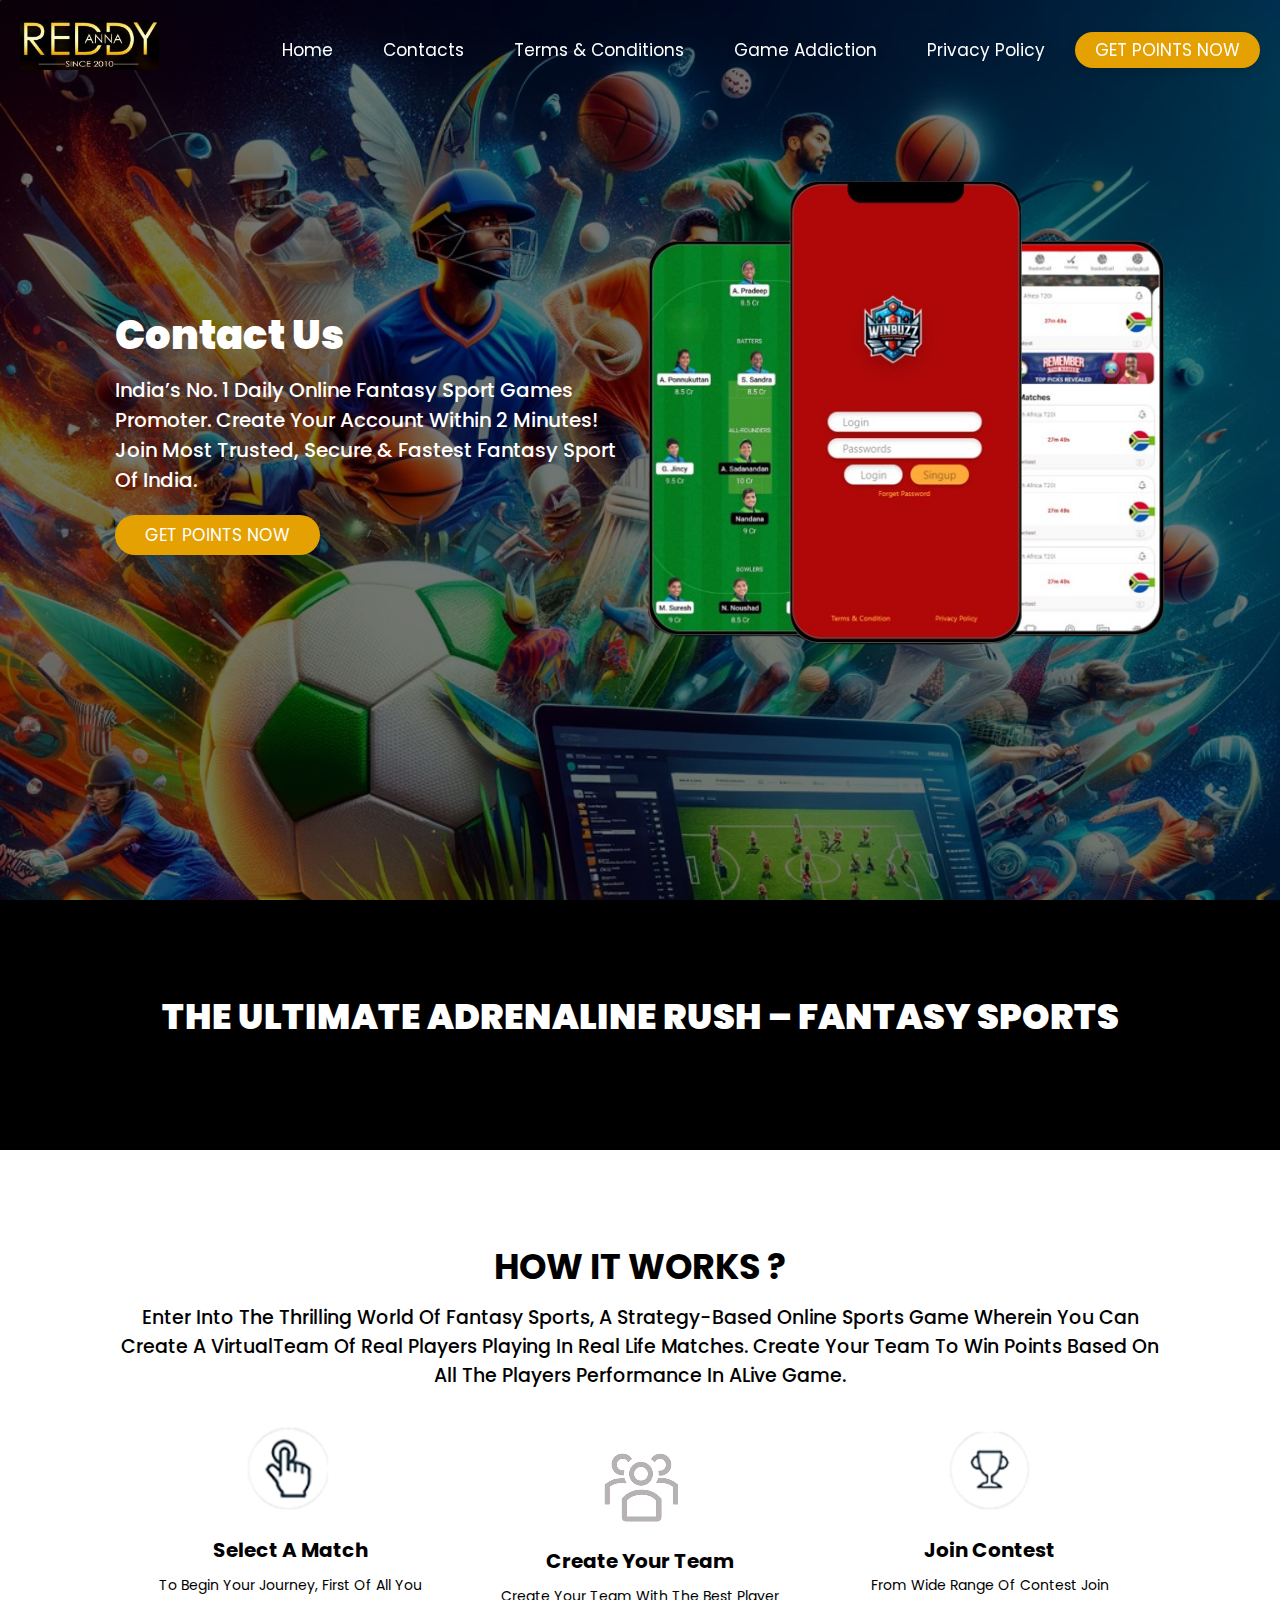
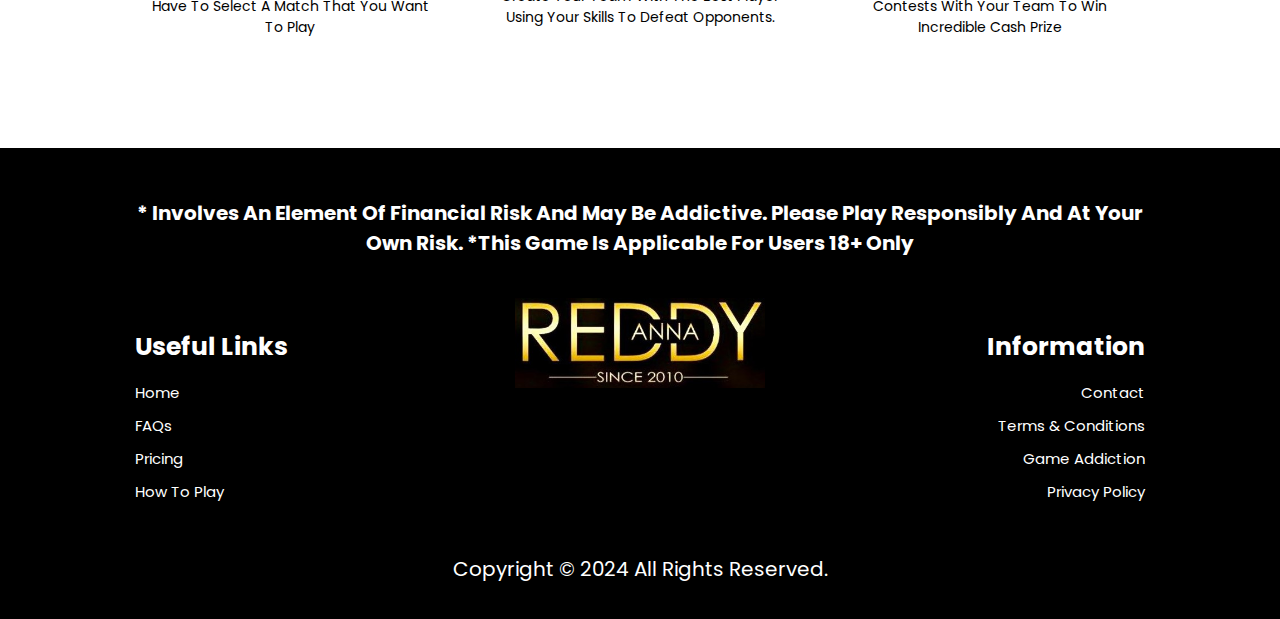
==== contact.html @ b3a78c14 "first commit" ====
<!DOCTYPE html>
<html lang="en">

<head>
    <meta charset="UTF-8">
    <meta name="viewport" content="width=device-width, initial-scale=1.0">
    <title>Contact Us</title>

    <!-- font awesome cdn link  -->
    <link rel="stylesheet" href="https://cdnjs.cloudflare.com/ajax/libs/font-awesome/5.15.3/css/all.min.css">
    <link rel="stylesheet" href="https://cdnjs.cloudflare.com/ajax/libs/font-awesome/6.2.1/css/all.min.css"
        integrity="sha512-MV7K8+y+gLIBoVD59lQIYicR65iaqukzvf/nwasF0nqhPay5w/9lJmVM2hMDcnK1OnMGCdVK+iQrJ7lzPJQd1w=="
        crossorigin="anonymous" referrerpolicy="no-referrer" />

    <!-- custom css file link  -->
    <link rel="stylesheet" href="style.css">

</head>

<body>

    <!-- header section starts  -->

    <header>

        <a href="#" class="logo">
            <img src="./images/logo.jpeg" class="logo1" alt="">
        </a>

        <div style="color: white;" id="menu" class="fas fa-bars"></div>

        <nav class="navbar">
            <a class="active" href="/">Home</a>
            <a href="./contact.html">Contacts</a>
            <a href="./terms.html">Terms & Conditions</a>
            <a href="./game.html">Game Addiction</a>
            <a href="./privacy.html">Privacy Policy</a>
            <a href="#" style="text-align: left;" class="btn">GET POINTS NOW</a>
        
        </nav>

    </header>

    <!-- header section ends -->

    <!-- home section starts  -->

    <section class="home" id="home">

        <div class="deal" style="padding-top: 10rem;">
            <div class="content">
                <h1 style="font-weight: 900; font-size: 4rem; color: white; text-align: left;">Contact Us</h1>

                <p style="font-weight: 500; font-size: 2rem; color: white; text-align: left;">
                    India’s no. 1 Daily online Fantasy Sport games promoter. Create your Account within 2 minutes! Join
                    Most Trusted, Secure
                    & Fastest Fantasy Sport of India.
                </p>
                <div style="display: flex; align-items: start;">

                    <a href="#" style="text-align: left;" class="btn">GET POINTS NOW</a>
                </div>

            </div>

            <div class="image">
                <img src="images/bannerimg.png" alt="" />
            </div>
        </div>

    </section>

    <!-- home section ends -->

    <!-- prevent section starts  -->

    <section class="bgblack">
        <div class="ultimaterush">
            <h1 class="heading1" style="color: white;">The Ultimate Adrenaline Rush – Fantasy Sports </h1>
        </div>

    </section>

    <section class="prevent" id="prevent">

        <h1 class="heading" style="font-weight: bold;">HOW IT WORKS ?</h1>

        <h2 style="text-align: center; font-weight: 500; font-size: 19px;">Enter Into The Thrilling World Of Fantasy
            Sports, A Strategy-Based Online Sports Game Wherein You Can Create A
            VirtualTeam Of Real Players Playing In Real Life Matches. Create Your Team To Win Points Based On All The
            Players
            Performance In ALive Game.</h2>

        <div class="box-container">

            <div class="box">
                <img src="images/1.png" alt="">
                <h3>Select A Match</h3>
                <p>To Begin Your Journey, First Of All You Have To Select A Match That You Want To Play</p>
            </div>

            <div class="box">
                <img src="images/11.png" alt="">
                <h3>Create Your Team</h3>
                <p>Create Your Team With The Best player Using Your Skills To Defeat Opponents.</p>
            </div>

            <div class="box">
                <img src="images/111.png" alt="">
                <h3>Join Contest</h3>
                <p>From Wide Range Of Contest Join Contests With Your Team To Win Incredible Cash Prize</p>
            </div>



        </div>

    </section>

    



   

    <!-- footer section starts  -->

<div class="footer" style="background-color: black;">
    <h1 class="headingf" style="font-weight: bold; color: white; text-align: center;">* Involves An Element Of Financial
        Risk And May Be Addictive. Please Play Responsibly And At Your Own Risk. *This Game
        is Applicable For Users 18+ Only
    </h1>

    <div class="box-container">



        <div class="box">
            <h3>Useful Links</h3>
            <a href="/">Home</a>
            <a href="/">FAQs</a>
            <a href="/">Pricing</a>
            <a href="/">How To Play</a>

        </div>
        <div class="box34">
            <img class="box344" src="./images/logo.jpeg" alt="">
        </div>



        <div class="box">
            <h3 style="text-align: right;">Information</h3>
            <a style="text-align: right;" href="./contact.html">Contact</a>
            <a style="text-align: right;" href="./terms.html">Terms & Conditions</a>
            <a style="text-align: right;" href="./game.html">Game Addiction</a>
            <a style="text-align: right;" href="./privacy.html">Privacy Policy</a>

        </div>

    </div>

    <h1 class="credit"> Copyright © 2024 All Rights Reserved. </h1>

</div>

    <!-- footer section ends -->

    <!-- scroll top  -->

    <a href="#home" class="scroll-top">
        <img src="images/up.png" alt="">
    </a>
















    <!-- jquery cdn link  -->
    <script src="https://cdnjs.cloudflare.com/ajax/libs/jquery/3.6.0/jquery.min.js"></script>

    <!-- custom js file link  -->
    <script src="script.js"></script>

    <script>
        var acc = document.getElementsByClassName("accordion");
        var i;

        for (i = 0; i < acc.length; i++) {
            acc[i].addEventListener("click", function () {
                this.classList.toggle("active");
                this.parentElement.classList.toggle("active");

                var pannel = this.nextElementSibling;

                if (pannel.style.display === "block") {
                    pannel.style.display = "none";
                } else {
                    pannel.style.display = "block";
                }
            });
        }
    </script>


    <script src="jquery.counterup.min.js"></script>

    <script>
        jQuery(document).ready(function ($) {
            $('.counter').counterUp({
                delay: 10,
                time: 1000
            });
        });

    </script>


</body>

</html>
---- style.css ----
@import url('https://fonts.googleapis.com/css2?family=Poppins:wght@100;200;300;400&display=swap');

:root {
    --blue: #000000;
    --dark-blue: #000000;
}

* {
    font-family: 'Poppins', sans-serif;
    margin: 0;
    padding: 0;
    box-sizing: border-box;
    text-decoration: none;
    outline: none;
    border: none;
    text-transform: capitalize;
    transition: all .3s cubic-bezier(.38, 1.15, .7, 1.12);
    /* border: 2px solid black; */
}

*::selection {
    background: var(--dark-blue);
    color: #fff;
}

html {
    font-size: 62.5%;
    overflow-x: hidden;
}

section {
    min-height: 100vh;
    padding: 1rem 9%;
    padding-top: 8rem;
}
.section1{
    /* min-height: 100vh; */
        padding: 1rem 9%;
        padding-top: 8rem;
        padding-bottom: 8rem;
}

.heading {
    text-align: center;
    color: black;
    font-size: 3.5rem;
    text-transform: uppercase;
    font-weight: normal;
    padding: 1rem;
    font-weight: 900;
}
.heading1 {
    text-align: center;
    color: rgb(255, 255, 255);
    font-size: 3.5rem;
    text-transform: uppercase;
    font-weight: 900;
    padding: 1rem;
}
.heading1 {
    text-align: center;
    color: rgb(0, 0, 0);
    font-size: 3.5rem;
    text-transform: uppercase;
    font-weight: 900;
    padding: 1rem;
}
.ultimaterush{
    display: flex;
    align-items: center;
    justify-content: center;
    background: #000;
}
.bgblack{
    background: #000000;
    min-height: 250px;
}

header {
    width: 100%;
    display: flex;
    align-items: center;
    justify-content: space-between;
    position: fixed;
    top: 0;
    left: 0;
    z-index: 1000;
    padding: 2rem;
}

header .logo {
    height: 50px;
    /* border: 2px solid black; */
}

header .logo img {
   height: 100%;
   width: 100%;
}

header .navbar a {
    font-size: 1.7rem;
    margin-left: .7rem;
    padding: .5rem 2rem;
    border-radius: .5rem;
    color: white;
}

header .navbar a.active,
header .navbar a:hover {
    background: var(--blue);
    color: #ffffff;
    box-shadow: 0 .5rem 1rem rgba(0, 0, 0, .1);
}

header.sticky {
    background: #000000;
    box-shadow: 0 .5rem 1rem rgba(0, 0, 0, .1);
    color: white;
}

#menu {
    font-size: 3rem;
    color: var(--blue);
    cursor: pointer;
    display: none;
}

.home {
    background: url("./images/bg.jpeg") no-repeat;
    background-size: cover;
    background-position: center top;
    background-attachment: fixed;
}

.home .content {
    text-align: center;
    padding-top: 3rem;
}

.home .content h1 {
    font-size: 5rem;
    color: var(--dark-blue);
}

.home .content h3 {
    font-size: 4rem;
    color: var(--blue);
    font-weight: normal;
}

.home .content .btn {
    display: inline-block;
    padding: .7rem 3rem;
    color: #fff;
    background: var(--blue);
    border-radius: .5rem;
    box-shadow: 0 .5rem 1rem rgba(0, 0, 0, .1);
    margin-top: 1rem;
    font-size: 1.7rem;
}

.home .content .btn:hover {
    background: var(--dark-blue);
}
.prevent{
    min-height: 60vh;
    padding-bottom: 8rem;
}

.prevent .box-container {
    display: flex;
    align-items: center;
    justify-content: center;
    flex-wrap: wrap;
}

.prevent .box-container .box {
    flex: 1 1 30rem;
    border-radius: .5rem;
    margin: 1rem;
    padding: 1rem;
    text-align: center;
}

.prevent .box-container .box img {
    height: 12rem;
    padding: 1rem;
}

.prevent .box-container .box h3 {
    color: var(--blue);
    font-size: 2rem;
}

.prevent .box-container .box p {
    color: var(--dark-blue);
    font-size: 1.4rem;
    padding: 1rem;
}

.prevent .box-container .box:hover {
    box-shadow: 0 .5rem 1rem rgba(0, 0, 0, .1);
}

.symptoms {
    background: url(../images/background-img.jpg) no-repeat;
    background-size: cover;
    background-position: center;
    background-attachment: fixed;
}

.symptoms .column {
    display: flex;
    align-items: center;
    justify-content: center;
}

.symptoms .column .main-image img {
    width: 43vh;
}

.symptoms .column .box-container {
    display: flex;
    align-items: center;
    justify-content: center;
    flex-wrap: wrap;
}

.symptoms .column .box-container .box {
    margin: 1rem;
    text-align: center;
}

.symptoms .column .box-container .box img {
    width: 20rem;
    padding: 1rem;
}

.symptoms .column .box-container .box h3 {
    font-size: 2rem;
    color: var(--blue);
}

.precautions .column {
    display: flex;
    justify-content: center;
    flex-wrap: wrap;
}

.precautions .column .box-container {
    margin: 1.5rem;
    flex: 1 1 50rem;
    border: .1rem solid rgba(0, 0, 0, .1);
    box-shadow: 0 .5rem 1rem rgba(0, 0, 0, .1);
    border-radius: .5rem;
}

.precautions .column .box-container .title {
    padding: 1.5rem .5rem;
    text-align: center;
    font-size: 2.5rem;
    background: var(--blue);
    color: #fff;
}

.precautions .column .box-container:last-child .title {
    background: #ff3300;
}

.precautions .column .box-container .box {
    display: flex;
    justify-content: center;
    align-items: center;
    padding: 1rem;
}

.precautions .column .box-container .box img {
    width: 15rem;
    padding: 1rem;
}

.precautions .column .box-container .box h3 {
    font-size: 2rem;
    color: var(--blue);
}

.precautions .column .box-container .box p {
    font-size: 1.2rem;
    color: var(--dark-blue);
    padding: 1rem 0;
}

.doctor {
    
    background-size: cover;
    background-position: center;
    background-attachment: fixed;
}

.doctor .box-container {
    display: flex;
    justify-content: center;
    align-items: center;
    flex-wrap: wrap;
}

.doctor .box-container .box {
    border-radius: .5rem;
    box-shadow: 0 .5rem 1rem rgba(0, 0, 0, .1);
    padding: 1rem;
    margin: 1.5rem;
    text-align: center;
    background: #fff;
    border: .1rem solid rgba(0, 0, 0, .1);
    width: 33rem;
}

.doctor .box-container .box img {
    margin: 1rem;
    border-radius: 50%;
    height: 20rem;
    width: 20rem;
    object-fit: cover;
    background: var(--blue);
}

.doctor .box-container .box h3 {
    font-size: 2rem;
    color: var(--blue);
}

.doctor .box-container .box span {
    font-size: 1.5rem;
    color: var(--dark-blue);
}

.doctor .box-container .box .share {
    border-top: .1rem solid rgba(0, 0, 0, .1);
    padding: 1rem;
    margin-top: 1rem;
}

.doctor .box-container .box .share a {
    border-radius: 50%;
    height: 4.5rem;
    width: 4.5rem;
    line-height: 4.5rem;
    font-size: 2rem;
    margin: .4rem;
    background: #eee;
    color: var(--blue);
}

.doctor .box-container .box .share a:hover {
    background: var(--blue);
    color: #fff;
    transform: rotate(360deg);
}

.hand-wash .column {
    display: flex;
    justify-content: center;
}

.hand-wash .column .main-image img {
    width: 25vw;
}

.hand-wash .column .box-container {
    display: flex;
    justify-content: center;
    align-items: center;
    flex-wrap: wrap;
}

.hand-wash .column .box-container .box {
    text-align: center;
    margin: 2rem;
}

.hand-wash .column .box-container .box img {
    width: 17rem;
    height: 17rem;
    padding: 1rem;
}

.hand-wash .column .box-container .box h3 {
    font-size: 2rem;
    color: var(--blue);
}


/* faq starts */
.wrapper {
    max-width: 75%;
    margin: auto;
}

.wrapper>p,
.wrapper>h1 {
    margin: 1.5rem 0;
    text-align: center;
    font-weight: 900;
}

.wrapper>h1 {
    letter-spacing: 3px;
    font-size: 30px;
    font-weight: 900;
}

.accordion {
    background-color: white;
    color: rgba(0, 0, 0, 0.8);
    cursor: pointer;
    font-size: 1.8rem;
    width: 100%;
    padding: 2rem 2.5rem;
    border: none;
    outline: none;
    transition: 0.4s;
    display: flex;
    justify-content: space-between;
    align-items: center;
    font-weight: bold;
}

.accordion i {
    font-size: 1.6rem;
}

.active,
.accordion:hover {
    background-color: #f1f7f5;
}

.pannel {
    padding: 0 2rem 2.5rem 2rem;
    background-color: white;
    overflow: hidden;
    background-color: #f1f7f5;
    display: none;
}

.pannel p {
    color: rgba(0, 0, 0, 0.7);
    font-size: 1.6rem;
    line-height: 1.4;
    font-weight: 600;
}

.faq {
    border: 1px solid rgba(0, 0, 0, 0.2);
    margin: 10px 0;
}

.faq.active {
    border: none;
}
/* faq ends */

/* imagetxt starts */
.deal {
  
    display: flex;
    align-items: center;
    flex-wrap: wrap;
    gap: 1.5rem;
    padding-bottom: 8rem;
}

.deal .content {
    flex: 1 1 42rem;
}

.deal .image {
    flex: 1 1 42rem;
}

.deal .image img {
    width: 100%;
}

.deal .content h3 {
    color: var(--green);
    font-size: 2.5rem;
    padding-bottom: .5rem;
}

.deal .content h1 {
    color: var(--black);
    font-size: 4rem;
}

.deal .content p {
    padding: 1rem 0;
    color: var(--light-color);
    font-size: 1.4rem;
    /* line-height: 2; */
}
/* imagetxt ends */

/* counter starts */
.hero {
    width: 100%;
    min-height: 40vh;
    
    background-position: center;
    background-size: cover;
    text-align: center;
    position: relative;
}

.hero .row{
    display: flex;
    flex-wrap: wrap;
    align-items: center;
    justify-content: space-between;
    flex: 1 1 400px;
}
.hero .row .col{
    flex: 1;
    min-width: 300px;
    
}





/* counter ends */

.btn {
    display: inline-block;
    padding: .7rem 3rem;
    color: #fff;
    background: #e4a101 !important;
    border-radius: 100px !important;
    border-radius: .5rem;
    box-shadow: 0 .5rem 1rem rgba(0, 0, 0, .1);
    margin-top: 1rem;
    font-size: 1.7rem;
}

.footer {
 
    background-size: cover;
    background-position: center;
    background-attachment: fixed;
    color: white;
    padding: 1rem 9%;
}

.footer .box-container {
    display: flex;
    flex-wrap: wrap;
    color: white;
}

.footer .box-container .box {
    flex: 1 1 25rem;
    margin: 2rem;
    color: white;
}
.footer .headingf{
   padding-top: 4rem;
   padding-bottom: 4rem;
}

.footer .box-container .box h3 {
    font-size: 2.5rem;
color: white;
    padding: 1rem 0;
}

.footer .box-container .box p {
    font-size: 1.5rem;
color: white;
    padding: .5rem 0;
}

.footer .box-container .box a {
    font-size: 1.5rem;
color: white;
    padding: .5rem 0;
    display: block;
}

.footer a:hover {
    text-decoration: underline;
}

.footer .credit {
    font-size: 2rem;
    font-weight: normal;
    text-align: center;
    border-top: .1rem solid rgba(0, 0, 0, .1);
    padding: 2.5rem 1rem;
color: white;
}

.footer .credit a {
    color: var(--blue);
}

.scroll-top {
    position: fixed;
    bottom: 7.5rem;
    right: 1.5rem;
    z-index: 1000;
}

.scroll-top img {
    width: 8rem;
    animation: float 3s linear infinite;
}

@keyframes float {

    100%,
    0% {
        transform: translateY(0rem);
    }

    50% {
        transform: translateY(-3rem);
    }

}

.box34{
    width: 250px;
}

.box344{
/* height: 100%; */
width: 100%;
}














/* media queries  */

@media (max-width:1200px) {

    html {
        font-size: 55%;
    }

}

@media (max-width:991px) {

    section {
        padding: 1rem 3%;
        padding-top: 8rem;
    }

    #menu {
        display: block;
    }

    header .navbar {
        position: absolute;
        top: 100%;
        left: 0;
        width: 100%;
        background: #fff;
        padding: 2rem;
        border-top: .1rem solid rgba(0, 0, 0, .1);
        transform-origin: top;
        transform: scaleY(0);
        opacity: 0;
    }

    header .navbar.nav-toggle {
        transform: scaleY(1);
        opacity: 1;
    }

    header .navbar a {
        display: block;
        margin: 1.5rem 0;
        font-size: 2rem;
    }

    .fa-times {
        transform: rotate(180deg);
    }

    .symptoms .column .main-image img {
        display: none;
    }

    .hand-wash .column .main-image img {
        display: none;
    }

}

@media (max-width:768px) {

    html {
        font-size: 50%;
    }

    .home .content h1 {
        font-size: 4rem;
    }

    .home .content h3 {
        font-size: 3.5rem;
    }

}

@media (max-width:450px) {

    .home .content h1 {
        font-size: 3.5rem;
    }

    .home .content h3 {
        font-size: 2.5rem;
    }

    .symptoms .column .box-container .box img {
        width: 14rem;
    }

    .precautions .column .box-container .box {
        flex-flow: column;
        text-align: center;
    }

    .doctor .box-container .box {
        width: 100%;
    }
    .footer .box-container .box h3{
        text-align: center !important;
    }
    .footer .box-container .box a{
        text-align: center !important;
    }

}
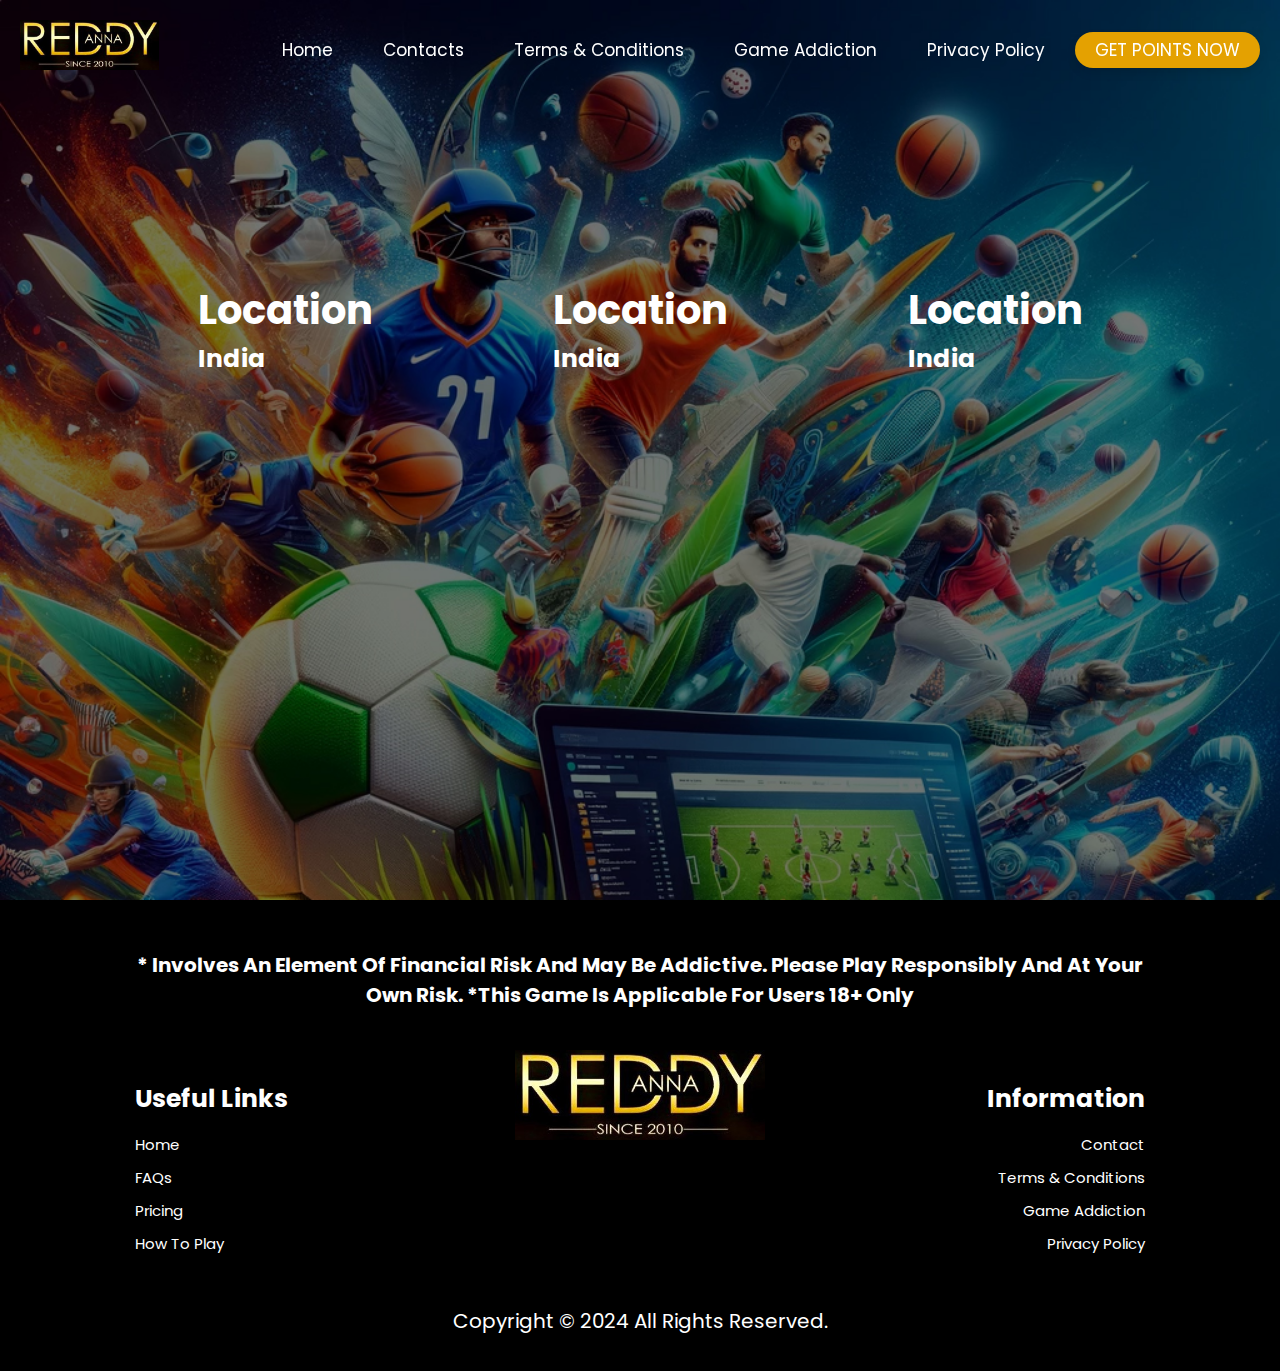
==== commit b9f38b4b: "done" ====
--- a/contact.html
+++ b/contact.html
@@ -30,7 +30,7 @@
         <div style="color: white;" id="menu" class="fas fa-bars"></div>
 
         <nav class="navbar">
-            <a class="active" href="/">Home</a>
+            <a class="active" href="./index.html">Home</a>
             <a href="./contact.html">Contacts</a>
             <a href="./terms.html">Terms & Conditions</a>
             <a href="./game.html">Game Addiction</a>
@@ -47,25 +47,23 @@
 
     <section class="home" id="home">
 
-        <div class="deal" style="padding-top: 10rem;">
-            <div class="content">
-                <h1 style="font-weight: 900; font-size: 4rem; color: white; text-align: left;">Contact Us</h1>
+        <div class="deal" style="padding-top: 20rem;  display: flex; align-items: center; justify-content: space-around; flex-wrap: wrap;">
+            <div >
+                <h1 style="color: white; font-size: 40px;">Location</h1>
+                <h2 style="color: white; font-size: 25px;">India</h2>
+            </div>
+            <div >
+                <h1 style="color: white; font-size: 40px;">Location</h1>
+                <h2 style="color: white; font-size: 25px;">India</h2>
+            </div>
+            <div >
+                <h1 style="color: white; font-size: 40px;">Location</h1>
+                <h2 style="color: white; font-size: 25px;">India</h2>
+            </div>
+            
+            
 
-                <p style="font-weight: 500; font-size: 2rem; color: white; text-align: left;">
-                    India’s no. 1 Daily online Fantasy Sport games promoter. Create your Account within 2 minutes! Join
-                    Most Trusted, Secure
-                    & Fastest Fantasy Sport of India.
-                </p>
-                <div style="display: flex; align-items: start;">
-
-                    <a href="#" style="text-align: left;" class="btn">GET POINTS NOW</a>
-                </div>
-
-            </div>
-
-            <div class="image">
-                <img src="images/bannerimg.png" alt="" />
-            </div>
+         
         </div>
 
     </section>
@@ -74,48 +72,7 @@
 
     <!-- prevent section starts  -->
 
-    <section class="bgblack">
-        <div class="ultimaterush">
-            <h1 class="heading1" style="color: white;">The Ultimate Adrenaline Rush – Fantasy Sports </h1>
-        </div>
 
-    </section>
-
-    <section class="prevent" id="prevent">
-
-        <h1 class="heading" style="font-weight: bold;">HOW IT WORKS ?</h1>
-
-        <h2 style="text-align: center; font-weight: 500; font-size: 19px;">Enter Into The Thrilling World Of Fantasy
-            Sports, A Strategy-Based Online Sports Game Wherein You Can Create A
-            VirtualTeam Of Real Players Playing In Real Life Matches. Create Your Team To Win Points Based On All The
-            Players
-            Performance In ALive Game.</h2>
-
-        <div class="box-container">
-
-            <div class="box">
-                <img src="images/1.png" alt="">
-                <h3>Select A Match</h3>
-                <p>To Begin Your Journey, First Of All You Have To Select A Match That You Want To Play</p>
-            </div>
-
-            <div class="box">
-                <img src="images/11.png" alt="">
-                <h3>Create Your Team</h3>
-                <p>Create Your Team With The Best player Using Your Skills To Defeat Opponents.</p>
-            </div>
-
-            <div class="box">
-                <img src="images/111.png" alt="">
-                <h3>Join Contest</h3>
-                <p>From Wide Range Of Contest Join Contests With Your Team To Win Incredible Cash Prize</p>
-            </div>
-
-
-
-        </div>
-
-    </section>
 
     
 
--- a/style.css
+++ b/style.css
@@ -677,7 +677,7 @@
         top: 100%;
         left: 0;
         width: 100%;
-        background: #fff;
+        background: #000000;
         padding: 2rem;
         border-top: .1rem solid rgba(0, 0, 0, .1);
         transform-origin: top;
